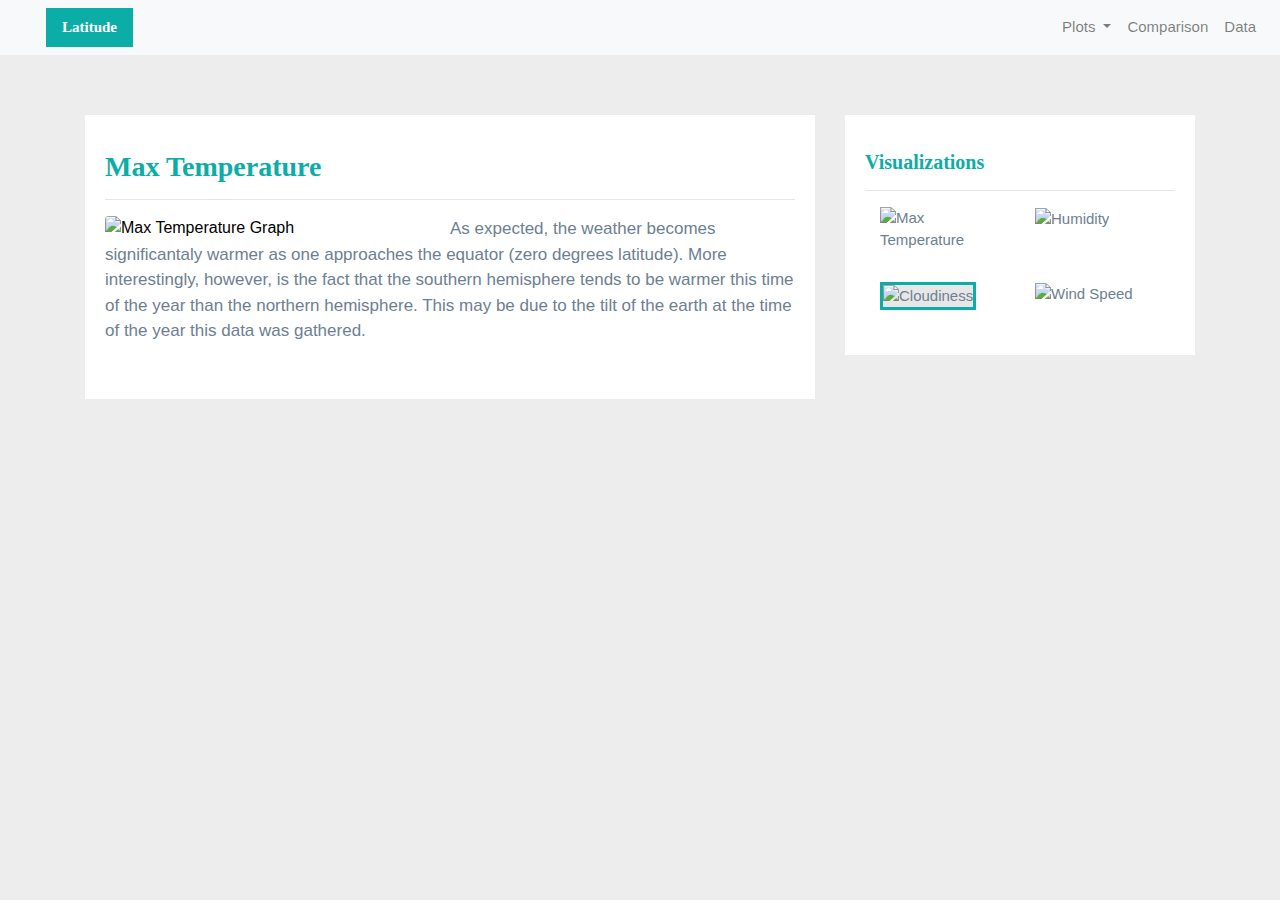
==== 1_MaxTempPage.html @ ce7b49aa "copy from Web-Design repository" ====
<!DOCTYPE html>
<html lang="en">

<head>
  <meta charset="UTF-8">
  <title>Bootstrap Components</title>
  <link rel="stylesheet" href="https://stackpath.bootstrapcdn.com/bootstrap/4.3.1/css/bootstrap.min.css" integrity="sha384-ggOyR0iXCbMQv3Xipma34MD+dH/1fQ784/j6cY/iJTQUOhcWr7x9JvoRxT2MZw1T" crossorigin="anonymous">
  <link rel="stylesheet" href="styles.css">
</head>

<nav class="navbar navbar-expand-lg navbar-light bg-light">
    <a class="navigation" href="index.html"><strong>Latitude</strong></a>
    <button class="navbar-toggler" type="button" data-toggle="collapse" data-target="#navbarSupportedContent" aria-controls="navbarSupportedContent" aria-expanded="false" aria-label="Toggle navigation">
      <span class="navbar-toggler-icon"></span>
    </button>
    <div class="collapse navbar-collapse navbar-color" id="navbarSupportedContent">
      <ul class="navbar-nav ml-auto">
        <li class="nav-item dropdown">
          <a class="nav-link dropdown-toggle" href="#" id="navbarDropdown" role="button" data-toggle="dropdown" aria-haspopup="true" aria-expanded="false">
            Plots
          </a>
          <div class="dropdown-menu" aria-labelledby="navbarDropdown">
            <a class="dropdown-item" href="1_MaxTempPage.html">Max Temperature</a>
            <a class="dropdown-item" href="2_HumidityPage.html">Humidity</a>
            <a class="dropdown-item" href="3_CloudinessPage.html">Cloudiness</a>
            <a class="dropdown-item" href="4_WindSpeedPage.html">Wind Speed</a>            
          </div>
          <li class="nav-item">
            <a class="nav-link" href="comparisons.html">Comparison</a>
          </li>
          <li class="nav-item">
            <a class="nav-link" href="data.html">Data</a>
          </li>

        </ul>
      </div>
    </nav>


    <div class="container">
        <div class="row" style="padding-bottom: 30px;">
          <div class="col-lg-8 col-md-12"
            <!-- Large box  -->
            <div class="box">
              <h3 class="title">Max Temperature</h3>
              <hr>
              <img src="assets/temperaturemap.png" class="vizualization rounded float-left" alt="Max Temperature Graph">
              <p>As expected, the weather becomes significantaly warmer as one approaches the equator (zero degrees latitude). More interestingly, however, is the fact that the southern hemisphere tends to be warmer this time of the year than the northern hemisphere. This may be due to the tilt of the earth at the time of the year this data was gathered.</p>
              <br>     
            </div>
          </div>
          <div class="col-lg-4 col-md-12">

    
            <!--visualizations container -->
            <div class="box">
                <h5 class="title">Visualizations</h5>
                <hr>
      
                <div class="container">
                  <div class="row" style="padding-bottom: 30px;">
                    <div class="col-6">
                      <a href="1_MaxTempPage.html">
                        <img class="panel" src="assets/temperaturemap.png" alt="Max Temperature">
                      </a>
                    </div>
                    <div class="col-6">
                      <a href="2_HumidityPage.html">
                        <img class="panel" src="assets/humiditymap.png" alt="Humidity">
                      </a>
                    </div>
                  </div>
      
                  <div class="row" style="padding-bottom: 30px;">
                    <div class="col-6">
                      <a href="3_CloudinessPage.html">
                        <img class="panel active" src="assets/cloudymap.png" alt="Cloudiness">
                      </a>
                    </div>
                    <div class="col-6">
                      <a href="4_WindSpeedPage.html">
                        <img class="panel" src="assets/windmap.png" alt="Wind Speed">
                      </a>
                    </div>
      
      
                  </div>
                </div>
      
      
              </div>






 <!-- Bootstrap JS -->
 <script src="https://code.jquery.com/jquery-3.2.1.slim.min.js" integrity="sha384-KJ3o2DKtIkvYIK3UENzmM7KCkRr/rE9/Qpg6aAZGJwFDMVNA/GpGFF93hXpG5KkN"
 crossorigin="anonymous"></script>
<script src="https://cdnjs.cloudflare.com/ajax/libs/popper.js/1.12.9/umd/popper.min.js" integrity="sha384-ApNbgh9B+Y1QKtv3Rn7W3mgPxhU9K/ScQsAP7hUibX39j7fakFPskvXusvfa0b4Q"
 crossorigin="anonymous"></script>
<script src="https://maxcdn.bootstrapcdn.com/bootstrap/4.0.0/js/bootstrap.min.js" integrity="sha384-JZR6Spejh4U02d8jOt6vLEHfe/JQGiRRSQQxSfFWpi1MquVdAyjUar5+76PVCmYl"
 crossorigin="anonymous"></script>

</body>
</html>
---- styles.css ----
/* Body */
body{
    background-color: #EDEDED; 
}
/* Navbar */
.navbar{
    max-height: 57px; 
}
.navigation {
    color: white; 
    margin-left: 30px; 
    padding: inherit; 
    font-weight: bold; 
    background-color: #0BADA6;
    font-family: Georgia, 'Times New Roman', Times, serif;
}
.navbar{
    background-color: white; 
    font-size: 15px; 
}
.active, .dropdown-menu .dropdown-item:active a:hover{
    background-color:#E7E7E7!important; 
}
.dropdown-item{
    color: #6D8092 !important; 
}
.dropdown .dropdown-menu .dropdown-item:active, .dropdown .dropdown-menu .dropdown-item:hover{
    background-color:#E7E7E7 !important; 
}
a{
    color: #6D8092;
    font-size: 15px; 
}
.nav-link:hover{
    background-color:#E7E7E7 !important;
   }

.navbar-brand:hover{
color: rgb(175, 175, 175) !important;
}
/* Images */
img{
    width:100% !important;
    height:100% !important;
}
.active, .panel:hover{
    border-color:#0BADA6;
    border-style: solid; 
    
}
.vizualization{
    width:50% !important;
    height:50% !important;
}

/* Title Class  */
.title{
    color: #0BADA6;  
    font-family: Georgia, 'Times New Roman', Times, serif;
    font-weight: bolder; 
    padding-top: 25px; 
}
/* Paragraph Element */
p{
 color: #6D8092;
 font-family: Arial, Helvetica, sans-serif;
 font-size: 17px; 
}
/* Box Class */
.box {
    margin-top: 60px; 
    margin-bottom: 62px; 
    padding: 10px 20px 15px; 
    color:black;
    background-color: white; 

  }
/* Table */
  .table{
    font-size: 15px; 
    border-top-color: white !important; 
}
/*Comparison*/
.content.bg-white {
    margin-top: 15px;
}
  
  .button_color {
    color: lightseagreen;
}      


/* Media Queries */
@media(max-width: 992px){
.navbar-expand-lg{
background-color: #0BADA6 !important;
}
.navbar{
    max-height: none; 
    padding: inherit;
}
.navbar div{
    margin: inherit; 
    background-color: white;  
}
.navbar-brand{
    padding: 10px !important; 
}

button{
    margin-right: 30px; 
}
button:focus {

    outline: 1px dotted;
    outline: 5px auto -webkit-focusring-color;
    
    }
}
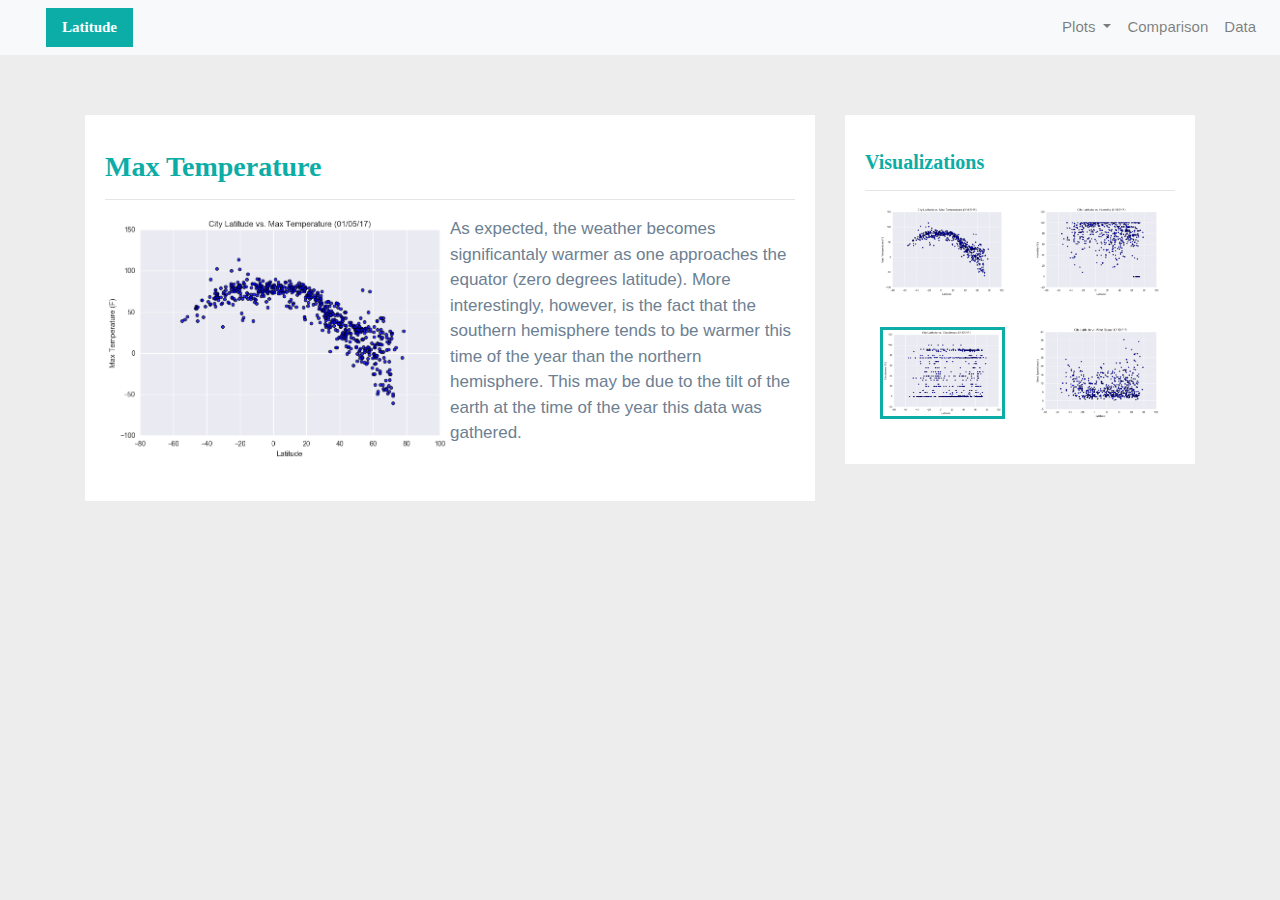
==== commit 3130c1c0: "correct case issue with file names" ====
--- a/1_MaxTempPage.html
+++ b/1_MaxTempPage.html
@@ -26,7 +26,7 @@
             <a class="dropdown-item" href="4_WindSpeedPage.html">Wind Speed</a>            
           </div>
           <li class="nav-item">
-            <a class="nav-link" href="comparisons.html">Comparison</a>
+            <a class="nav-link" href="Comparisons.html">Comparison</a>
           </li>
           <li class="nav-item">
             <a class="nav-link" href="data.html">Data</a>
@@ -44,7 +44,7 @@
             <div class="box">
               <h3 class="title">Max Temperature</h3>
               <hr>
-              <img src="assets/temperaturemap.png" class="vizualization rounded float-left" alt="Max Temperature Graph">
+              <img src="Assets/temperaturemap.png" class="vizualization rounded float-left" alt="Max Temperature Graph">
               <p>As expected, the weather becomes significantaly warmer as one approaches the equator (zero degrees latitude). More interestingly, however, is the fact that the southern hemisphere tends to be warmer this time of the year than the northern hemisphere. This may be due to the tilt of the earth at the time of the year this data was gathered.</p>
               <br>     
             </div>
@@ -61,12 +61,12 @@
                   <div class="row" style="padding-bottom: 30px;">
                     <div class="col-6">
                       <a href="1_MaxTempPage.html">
-                        <img class="panel" src="assets/temperaturemap.png" alt="Max Temperature">
+                        <img class="panel" src="Assets/temperaturemap.png" alt="Max Temperature">
                       </a>
                     </div>
                     <div class="col-6">
                       <a href="2_HumidityPage.html">
-                        <img class="panel" src="assets/humiditymap.png" alt="Humidity">
+                        <img class="panel" src="Assets/humiditymap.png" alt="Humidity">
                       </a>
                     </div>
                   </div>
@@ -74,12 +74,12 @@
                   <div class="row" style="padding-bottom: 30px;">
                     <div class="col-6">
                       <a href="3_CloudinessPage.html">
-                        <img class="panel active" src="assets/cloudymap.png" alt="Cloudiness">
+                        <img class="panel active" src="Assets/cloudymap.png" alt="Cloudiness">
                       </a>
                     </div>
                     <div class="col-6">
                       <a href="4_WindSpeedPage.html">
-                        <img class="panel" src="assets/windmap.png" alt="Wind Speed">
+                        <img class="panel" src="Assets/windmap.png" alt="Wind Speed">
                       </a>
                     </div>
       
